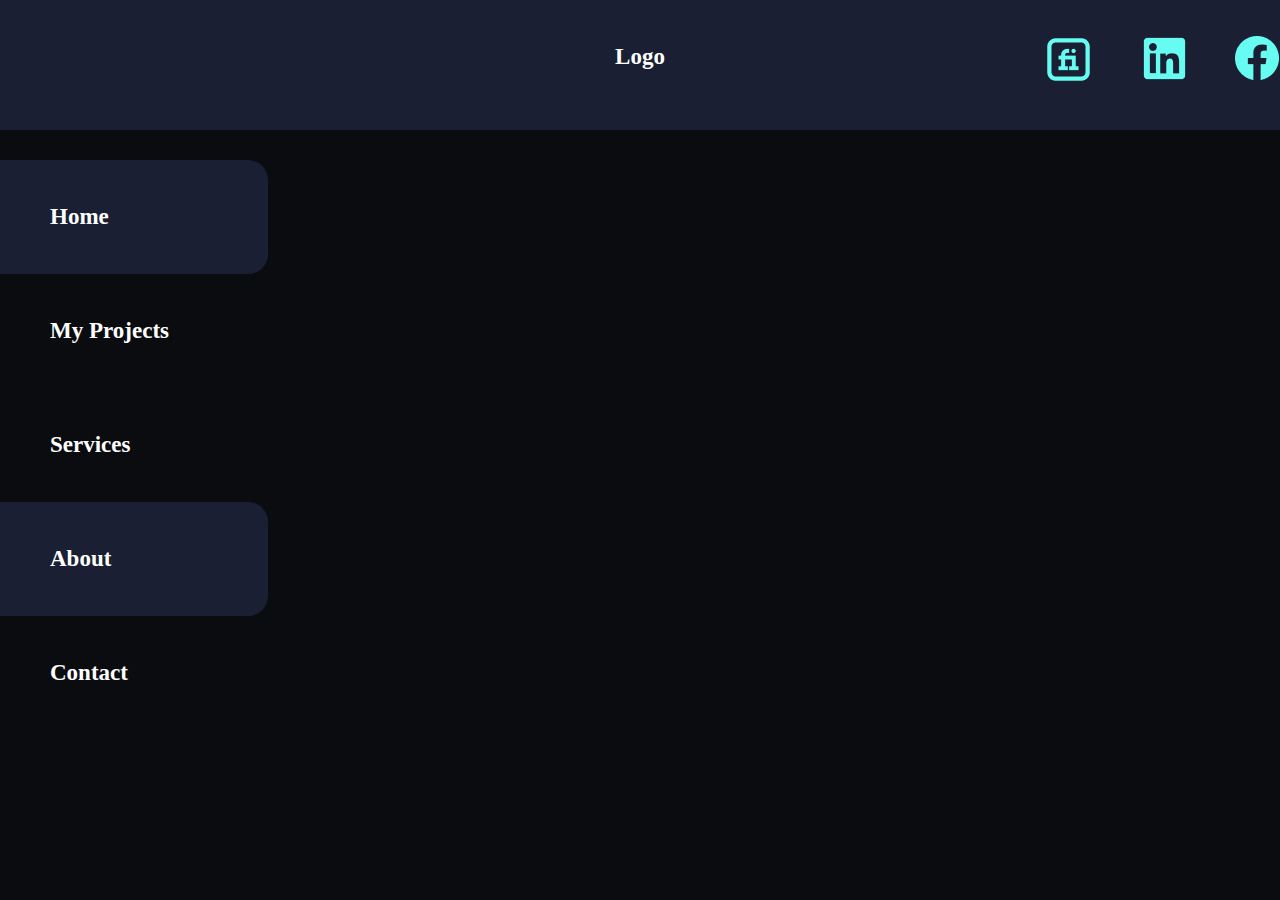
==== About.html @ fcfb9cf9 "Templates" ====
<html>

<head>
    <link rel="stylesheet" href="style.css">

    <title>About</title>
</head>

<style>

</style>

<body>

    <div class="header">
        <span class="Title">Logo</span>
        <div class="icons">
            <img src="akar-icons_facebook-fill.png" alt="" class="fb" />
            <img src="akar-icons_instagram-fill.png" alt="" class="ins" />
            <img src="akar-icons_linkedin-fill.png" alt="" class="li" />
            <img src="jam_fiverr-square.png" alt="" class="fiv" />
        </div>
    </div>

    <div class="navbar">
        <ul>
            <li><a href="Home.html" class="active">Home</a></li>
            <li><a href="Projects.html">My Projects</a></li>
            <li><a href="Services.html">Services</a></li>
            <li><a href="About.html" class="active">About</a></li>
            <li><a href="Contact.html">Contact</a></li>
        </ul>
    </div>


</body>

</html>
---- style.css ----
body {
    margin: 0;
    display: block;
    background-color: #0B0C10;
}

.header {
    height: 130px;
    width: 100%;
    background: #1A1F33;
    text-align: center;

    align-items: center;
}

.header .Title {
    position: relative;
    top: 50%;
    display: inline-block;
    margin-top: -25px;



    font-family: Poppins;
    font-style: normal;
    font-weight: 600;
    font-size: 23px;
    line-height: 34px;

    color: #fff;
}

.header .icons {
    position: absolute;
    left: 81.49%;
    right: 0%;
    top: 0%;
    bottom: 94.36%;
}

.header .icons .fb {
    position: absolute;
    width: 44px;
    height: 44px;
    left: 192px;
    top: 36px;
}

.header .icons .ins {
    position: absolute;
    width: 45px;
    height: 45px;
    left: 284px;
    top: 36px;
}

.header .icons .li {
    position: absolute;
    width: 45px;
    height: 45px;
    left: 99px;
    top: 36px;
}

.header .icons .fiv {
    position: absolute;
    width: 51px;
    height: 51px;
    left: 0px;
    top: 34px;
}

.navbar{
    margin-top: 30px;
}

.navbar ul {
    list-style-type: none;
    margin: 0;
    padding: 0;
    width: 268px;


}

.navbar li a {
    display: block;
    color: #fff;
    padding: 40px 50px;
    text-decoration: none;
    border-radius: 0px 20px 20px 0px;
    

    font-family: Poppins;
    font-style: normal;
    font-weight: 600;
    font-size: 23px;
    line-height: 34px;
}

.active {
    background-color: #1A1F33;
}

.navbar li a:hover {
    background-color: #1A1F33;
}
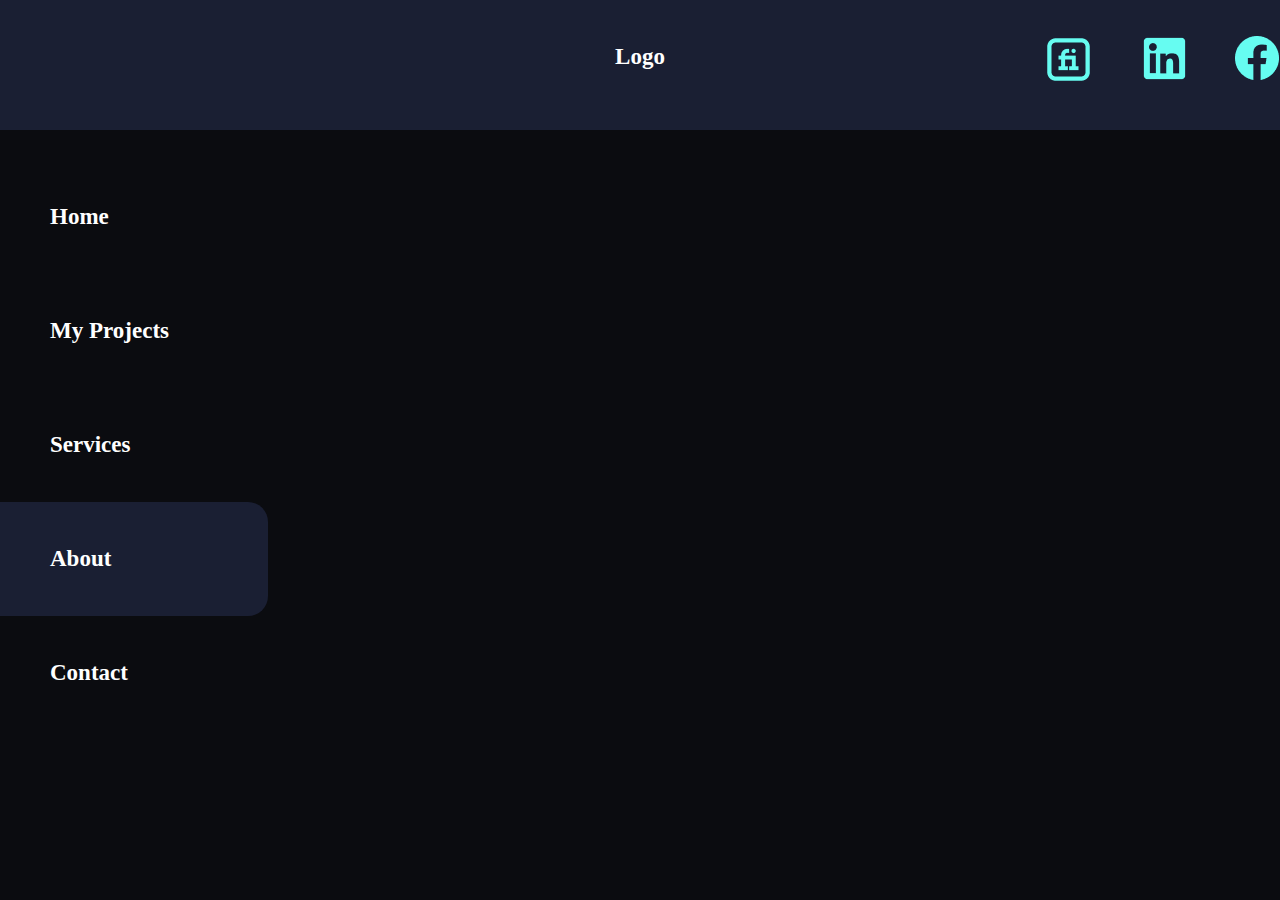
==== commit 42172f9b: "About fix" ====
--- a/About.html
+++ b/About.html
@@ -24,7 +24,7 @@
 
     <div class="navbar">
         <ul>
-            <li><a href="Home.html" class="active">Home</a></li>
+            <li><a href="Home.html">Home</a></li>
             <li><a href="Projects.html">My Projects</a></li>
             <li><a href="Services.html">Services</a></li>
             <li><a href="About.html" class="active">About</a></li>
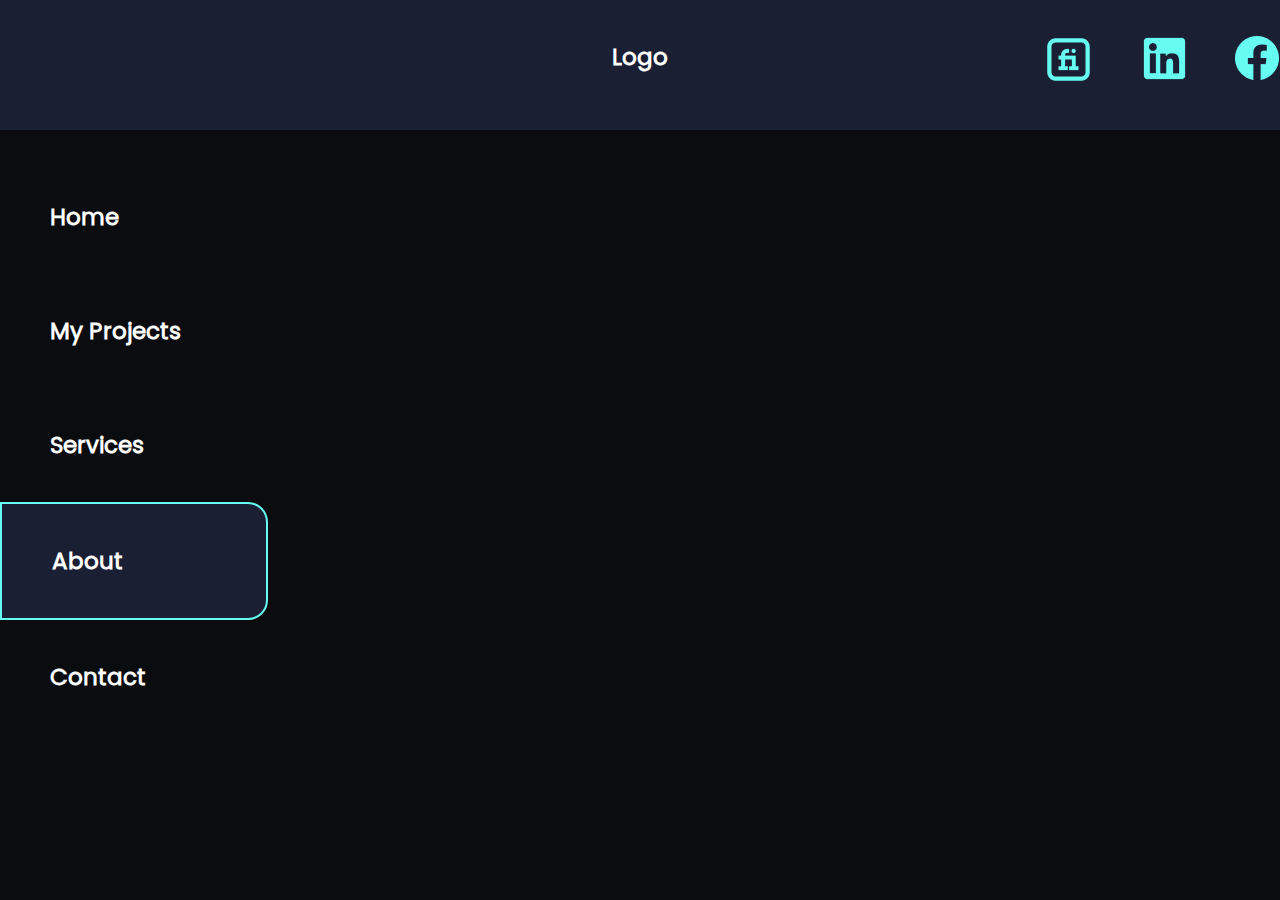
==== commit c65f2c41: "Directory" ====
--- a/About.html
+++ b/About.html
@@ -15,10 +15,10 @@
     <div class="header">
         <span class="Title">Logo</span>
         <div class="icons">
-            <img src="akar-icons_facebook-fill.png" alt="" class="fb" />
-            <img src="akar-icons_instagram-fill.png" alt="" class="ins" />
-            <img src="akar-icons_linkedin-fill.png" alt="" class="li" />
-            <img src="jam_fiverr-square.png" alt="" class="fiv" />
+            <img src="imgs/akar-icons_facebook-fill.png" alt="" class="fb" />
+            <img src="imgs/akar-icons_instagram-fill.png" alt="" class="ins" />
+            <img src="imgs/akar-icons_linkedin-fill.png" alt="" class="li" />
+            <img src="imgs/jam_fiverr-square.png" alt="" class="fiv" />
         </div>
     </div>
 
--- a/style.css
+++ b/style.css
@@ -1,3 +1,8 @@
+@font-face {
+    font-family: Poppins;
+    src: url(Font/Poppins-Regular.ttf);
+  }
+
 body {
     margin: 0;
     display: block;
@@ -71,6 +76,7 @@
 }
 
 .navbar{
+    display: inline-block;
     margin-top: 30px;
 }
 
@@ -100,8 +106,173 @@
 
 .active {
     background-color: #1A1F33;
+    border: 2px solid #66FCF1;
 }
 
 .navbar li a:hover {
     background-color: #1A1F33;
+}
+
+.Home {
+    display: inline-block;
+    overflow: hidden;
+}
+
+.Home span {
+    position: absolute;
+    width: 233px;
+    height: 66px;
+    left: 357px;
+    top: 383px;
+
+    font-family: Poppins;
+    font-style: normal;
+    font-weight: 600;
+    font-size: 32px;
+    line-height: 48px;
+
+    color: #FFFFFF;
+}
+
+.Home .ABC {
+    position: absolute;
+    width: 485px;
+    height: 92px;
+    left: 357px;
+    top: 418px;
+
+    font-family: Poppins;
+    font-style: normal;
+    font-weight: 600;
+    font-size: 60px;
+    line-height: 90px;
+
+    color: #66FCF1;
+}
+
+.Home .light {
+    position: absolute;
+    width: 414px;
+    height: 43px;
+    left: 357px;
+    top: 510px;
+
+    font-family: Poppins;
+    font-style: normal;
+    font-weight: 300;
+    font-size: 20px;
+    line-height: 30px;
+
+    color: #FFFFFF;
+
+}
+
+.Home .Img {
+    position: absolute;
+    width: 600px;
+    height: 600px;
+    left: 500px;
+    top: -450px;
+}
+
+.hire {
+    padding: 0px;
+
+    position: absolute;
+    width: 276px;
+    height: 66px;
+    left: 357px;
+    top: 561px;
+
+    background: #66FCF1;
+    border-radius: 6px;
+
+
+    font-family: Poppins;
+    font-style: normal;
+    font-weight: 600;
+    font-size: 24px;
+    line-height: 36px;
+    align-items: center;
+    text-align: center;
+
+    color: #202125;
+}
+
+.hire:hover {
+    background: #202125;
+    color: #66FCF1;
+    border-color: #66FCF1;
+    transition: all 0.2s ease-in;
+}
+
+.know {
+    padding: 0px;
+
+    position: absolute;
+    width: 275px;
+    height: 66px;
+    left: 652px;
+    top: 564px;
+
+
+    font-family: Poppins;
+    font-style: normal;
+    font-weight: 600;
+    font-size: 24px;
+    line-height: 36px;
+    align-items: center;
+    text-align: center;
+    background: #0B0C10;
+    border: 2px solid #66FCF1;
+    box-sizing: border-box;
+    border-radius: 6px;
+}
+
+.know:hover {
+    background: #66FCF1;
+    color: #202125;
+    border-color: #202125;
+    transition: background 0.2s ease-in;
+}
+
+.Projects {
+    display: inline-block;
+}
+
+.Projects .imgs img {
+    margin: 60px;
+    width: 352px;
+    height: 269px;
+}
+
+.Projects .imgs img:hover {
+    width: 476px;
+    height: 364px;
+    transition: all 0.2s ease-in;
+}
+
+.Projects .headerr {
+    height: 80px;
+}
+.Projects .headerr span {
+    margin-left: 15%;
+    font-family: Poppins;
+    font-style: normal;
+    font-weight: normal;
+    font-size: 30px;
+    line-height: 45px;
+    color: #fff;
+}
+
+
+.Projects .headerr span:hover {
+    text-decoration: underline;
+    text-decoration-color: #66FCF1;
+    transition: text-decoration 0.2s ease-in;
+}
+
+.activee {
+    text-decoration: underline;
+    text-decoration-color: #66FCF1;
 }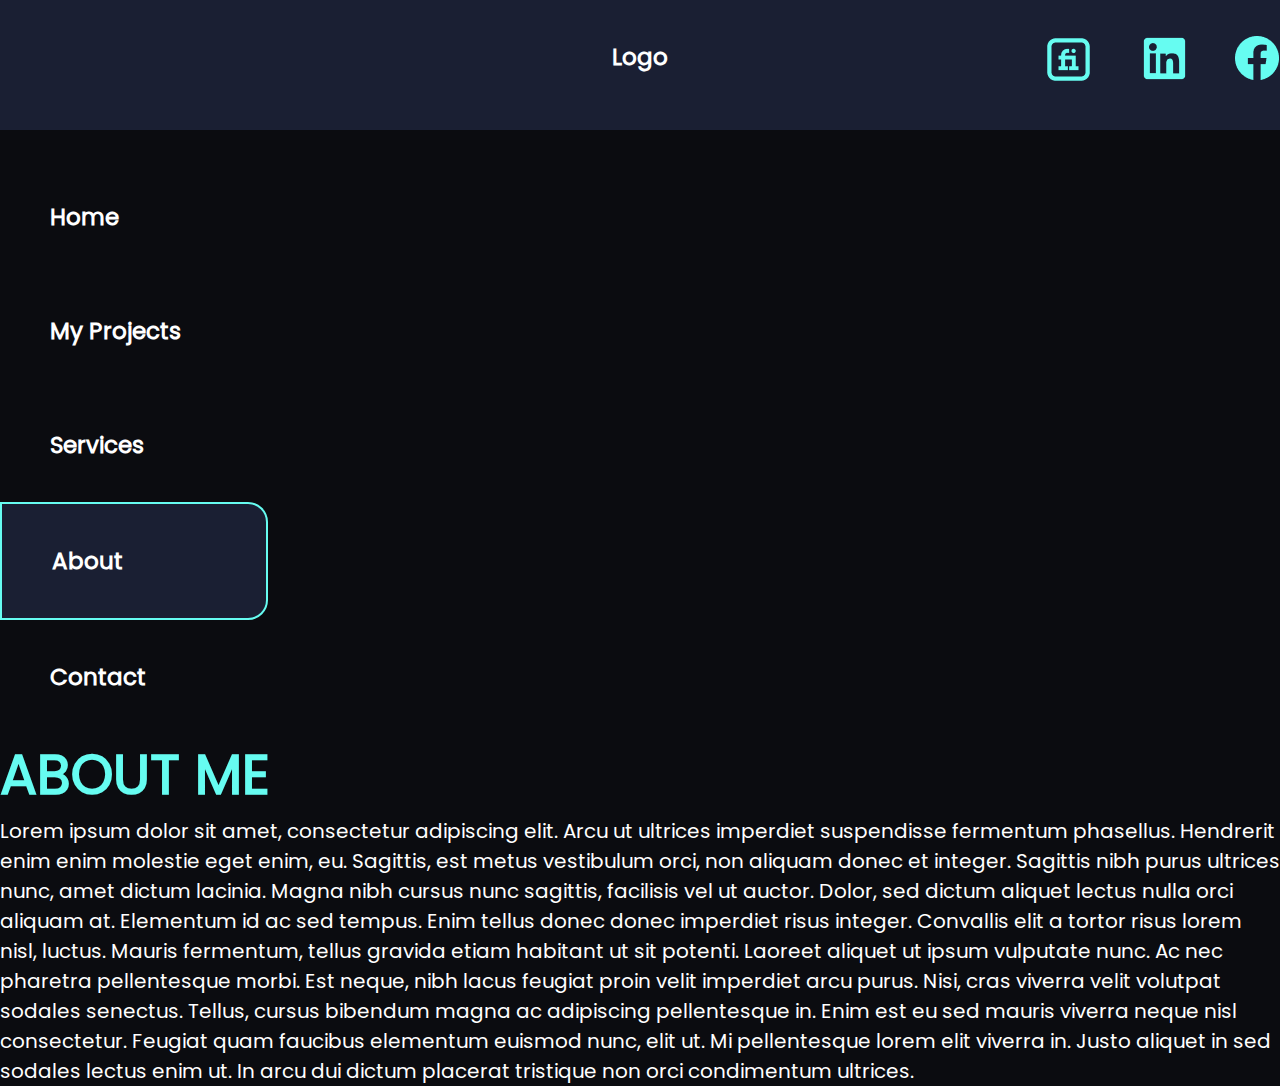
==== commit ee2cea94: "flex" ====
--- a/About.html
+++ b/About.html
@@ -8,6 +8,38 @@
 
 <style>
 
+    .about {
+        display: inline-block;
+    }
+
+    .about .flex {
+        display: inline-flex;
+    }
+
+    .About .flex .row img {
+        width: 491px;
+        height: 571px;
+    }
+
+    .about .flex .row .headd {
+        font-family: Poppins;
+        font-style: normal;
+        font-weight: 600;
+        font-size: 55px;
+        line-height: 82px;
+
+        color: #66FCF1;
+
+    }
+
+    .about .flex .row span {
+        color: white;
+        font-family: Poppins;
+        font-style: normal;
+        font-weight: 500;
+        font-size: 20px;
+        line-height: 30px;
+    }
 </style>
 
 <body>
@@ -31,7 +63,35 @@
             <li><a href="Contact.html">Contact</a></li>
         </ul>
     </div>
+    <div class="about">
+        <div class="flex">
+            <img src="imgs/Group 2.png" alt="">
 
+            <div class="row">
+                <span class="headd">ABOUT ME</span>
+                <div class="break"></div>
+                <span>Lorem ipsum dolor sit amet, consectetur adipiscing elit. Arcu ut ultrices imperdiet suspendisse
+                    fermentum phasellus. Hendrerit enim enim molestie eget enim, eu. Sagittis, est metus vestibulum
+                    orci,
+                    non aliquam donec et integer. Sagittis nibh purus ultrices nunc, amet dictum lacinia. Magna nibh
+                    cursus
+                    nunc sagittis, facilisis vel ut auctor. Dolor, sed dictum aliquet lectus nulla orci aliquam at.
+                    Elementum id ac sed tempus. Enim tellus donec donec imperdiet risus integer. Convallis elit a tortor
+                    risus lorem nisl, luctus.
+                    Mauris fermentum, tellus gravida etiam habitant ut sit potenti. Laoreet aliquet ut ipsum vulputate
+                    nunc.
+                    Ac nec pharetra pellentesque morbi. Est neque, nibh lacus feugiat proin velit imperdiet arcu purus.
+                    Nisi, cras viverra velit volutpat sodales senectus. Tellus, cursus bibendum magna ac adipiscing
+                    pellentesque in. Enim est eu sed mauris viverra neque nisl consectetur. Feugiat quam faucibus
+                    elementum
+                    euismod nunc, elit ut. Mi pellentesque lorem elit viverra in. Justo aliquet in sed sodales lectus
+                    enim
+                    ut. In arcu dui dictum placerat tristique non orci condimentum ultrices.</span>
+            </div>
+
+
+        </div>
+    </div>
 
 </body>
 
--- a/style.css
+++ b/style.css
@@ -111,6 +111,7 @@
 
 .navbar li a:hover {
     background-color: #1A1F33;
+    transition: all 0.2s ease-in;
 }
 
 .Home {
@@ -275,4 +276,53 @@
 .activee {
     text-decoration: underline;
     text-decoration-color: #66FCF1;
+}
+
+.Services {
+    display: inline-block;
+}
+
+.box {
+    margin-left: 40px;
+    display: inline-block;
+    border-style: solid;
+    border-color: #66FCF1;
+    padding: 30px;
+    width: 400px;
+    height: 500px;
+}
+
+.box img {
+    margin-top: 20px;
+    display: block;
+    margin-left: auto;
+    margin-right: auto;
+
+}
+
+.box .head {
+    margin-top: 70px;
+
+    display: block;
+    font-family: Poppins;
+    font-style: normal;
+    font-weight: 600;
+    font-size: 35px;
+    line-height: 52px;
+    text-align: center;
+
+    color: #66FCF1;
+}
+
+.box .desc {
+    margin-top: 70px;
+    display: block;
+    font-family: Poppins;
+    font-style: normal;
+    font-weight: normal;
+    font-size: 22px;
+    line-height: 33px;
+    text-align: center;
+
+    color: #fff;
 }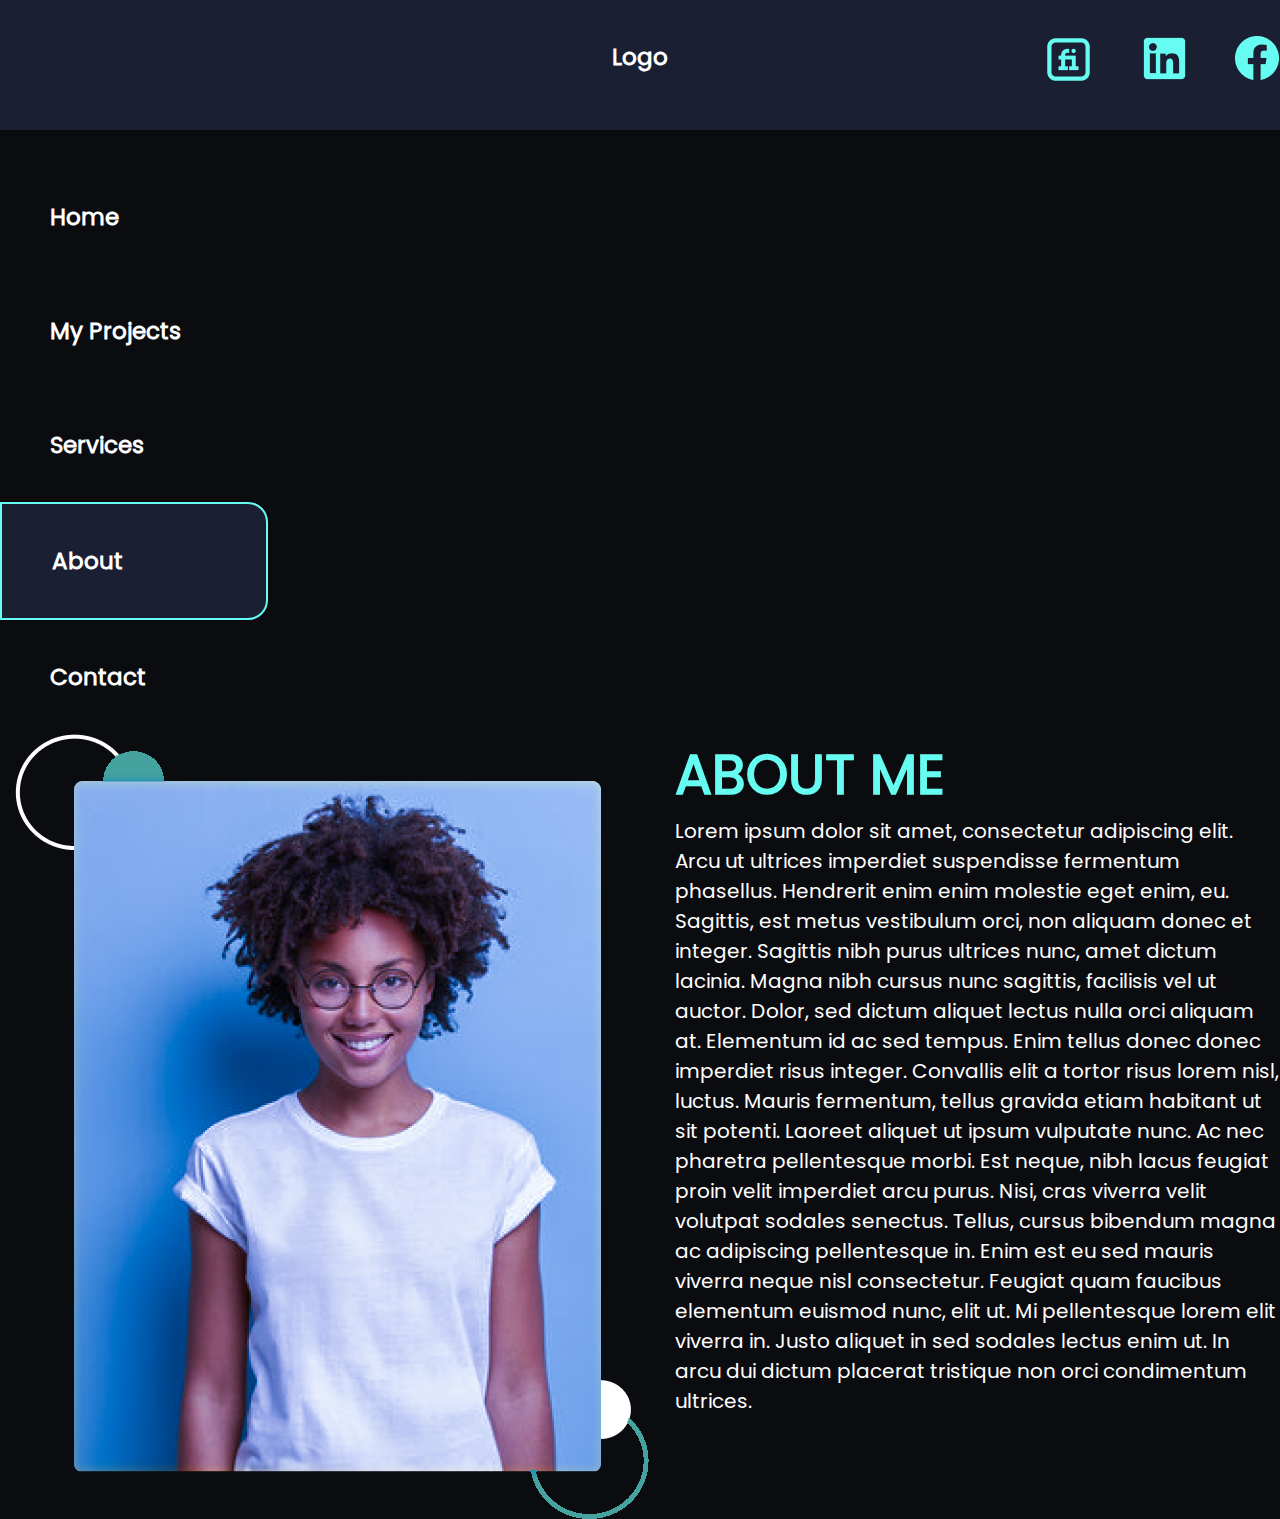
==== commit 1447e883: "Contact" ====
--- a/About.html
+++ b/About.html
@@ -5,42 +5,6 @@
 
     <title>About</title>
 </head>
-
-<style>
-
-    .about {
-        display: inline-block;
-    }
-
-    .about .flex {
-        display: inline-flex;
-    }
-
-    .About .flex .row img {
-        width: 491px;
-        height: 571px;
-    }
-
-    .about .flex .row .headd {
-        font-family: Poppins;
-        font-style: normal;
-        font-weight: 600;
-        font-size: 55px;
-        line-height: 82px;
-
-        color: #66FCF1;
-
-    }
-
-    .about .flex .row span {
-        color: white;
-        font-family: Poppins;
-        font-style: normal;
-        font-weight: 500;
-        font-size: 20px;
-        line-height: 30px;
-    }
-</style>
 
 <body>
 
--- a/style.css
+++ b/style.css
@@ -325,4 +325,36 @@
     text-align: center;
 
     color: #fff;
+}
+
+.about {
+    display: inline-block;
+}
+
+.about .flex {
+    display: inline-flex;
+}
+
+.About .flex .row img {
+    width: 491px;
+    height: 571px;
+}
+
+.about .flex .row .headd {
+    font-family: Poppins;
+    font-style: normal;
+    font-weight: 600;
+    font-size: 55px;
+    line-height: 82px;
+
+    color: #66FCF1;
+
+}
+
+.about .flex .row span {
+    color: white;
+    font-family: Poppins;
+    font-style: normal;
+    font-weight: 500;
+    font-size: 20px;
 }